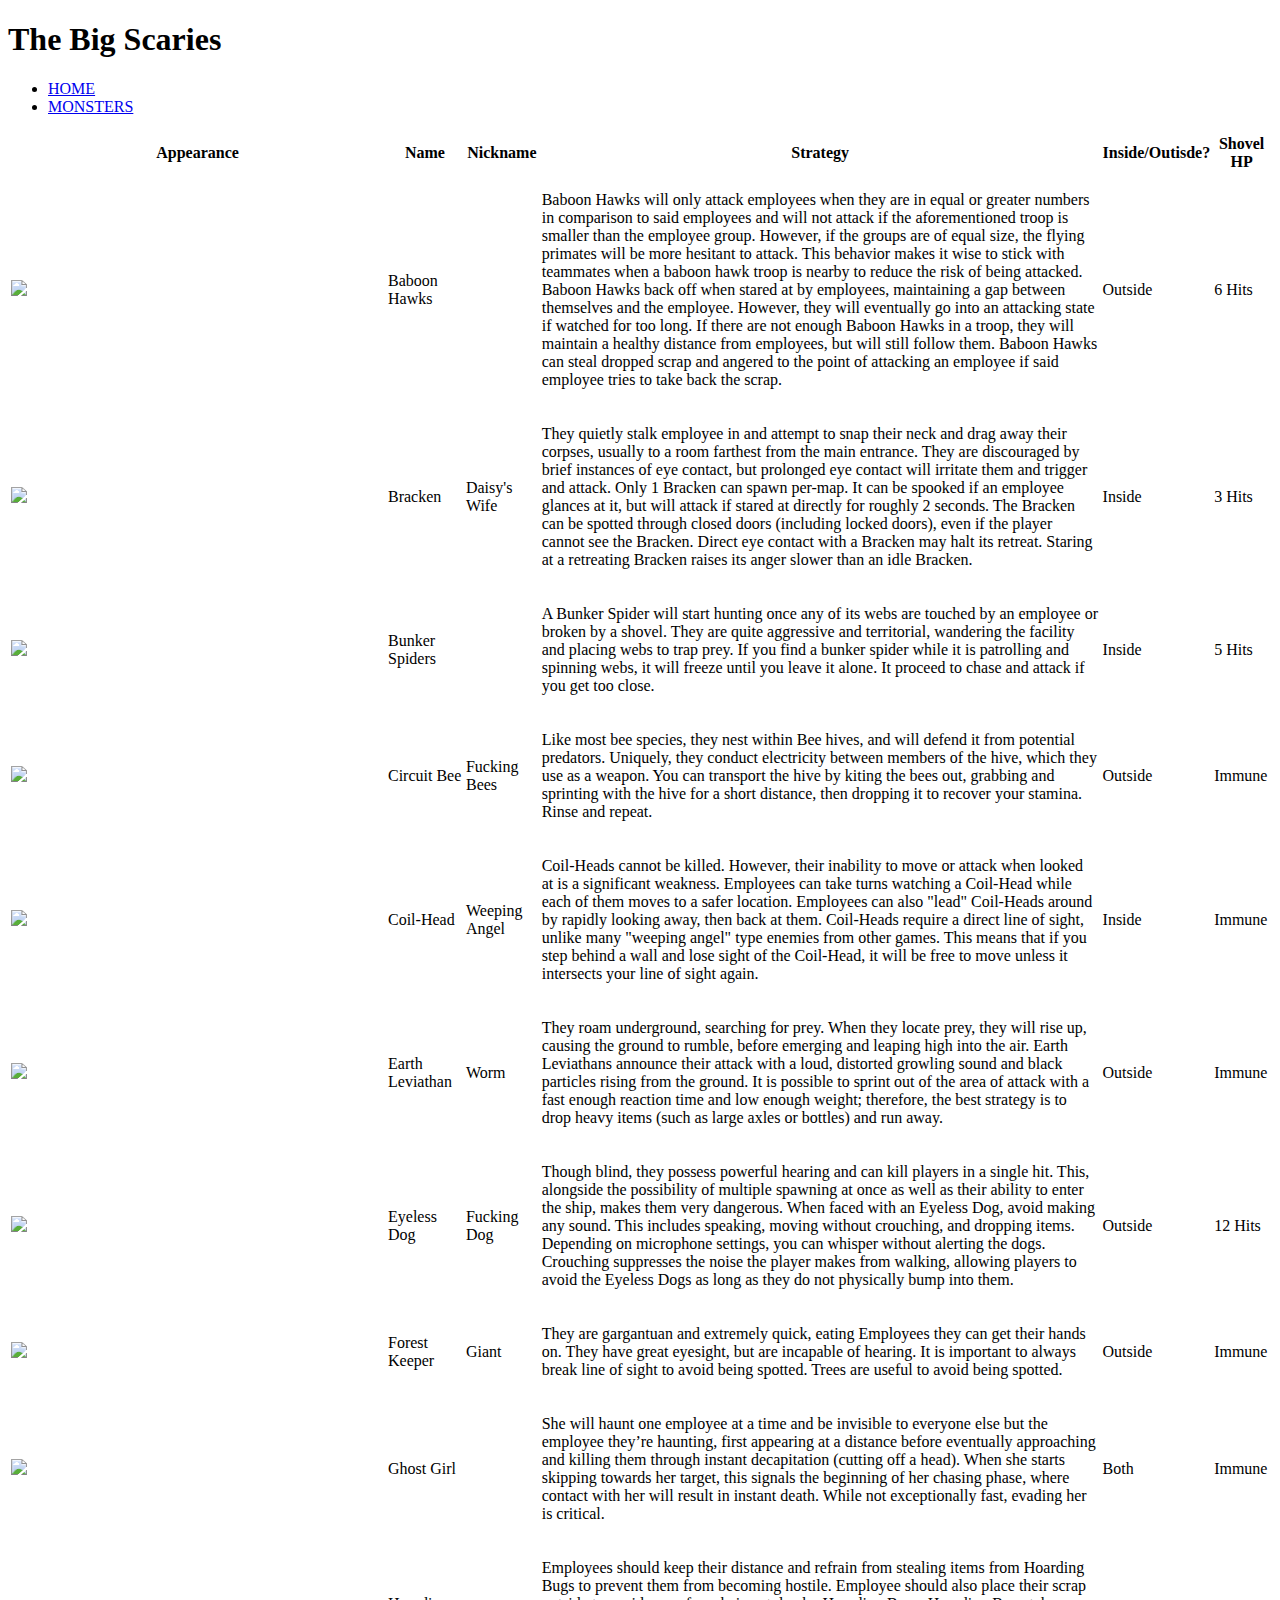
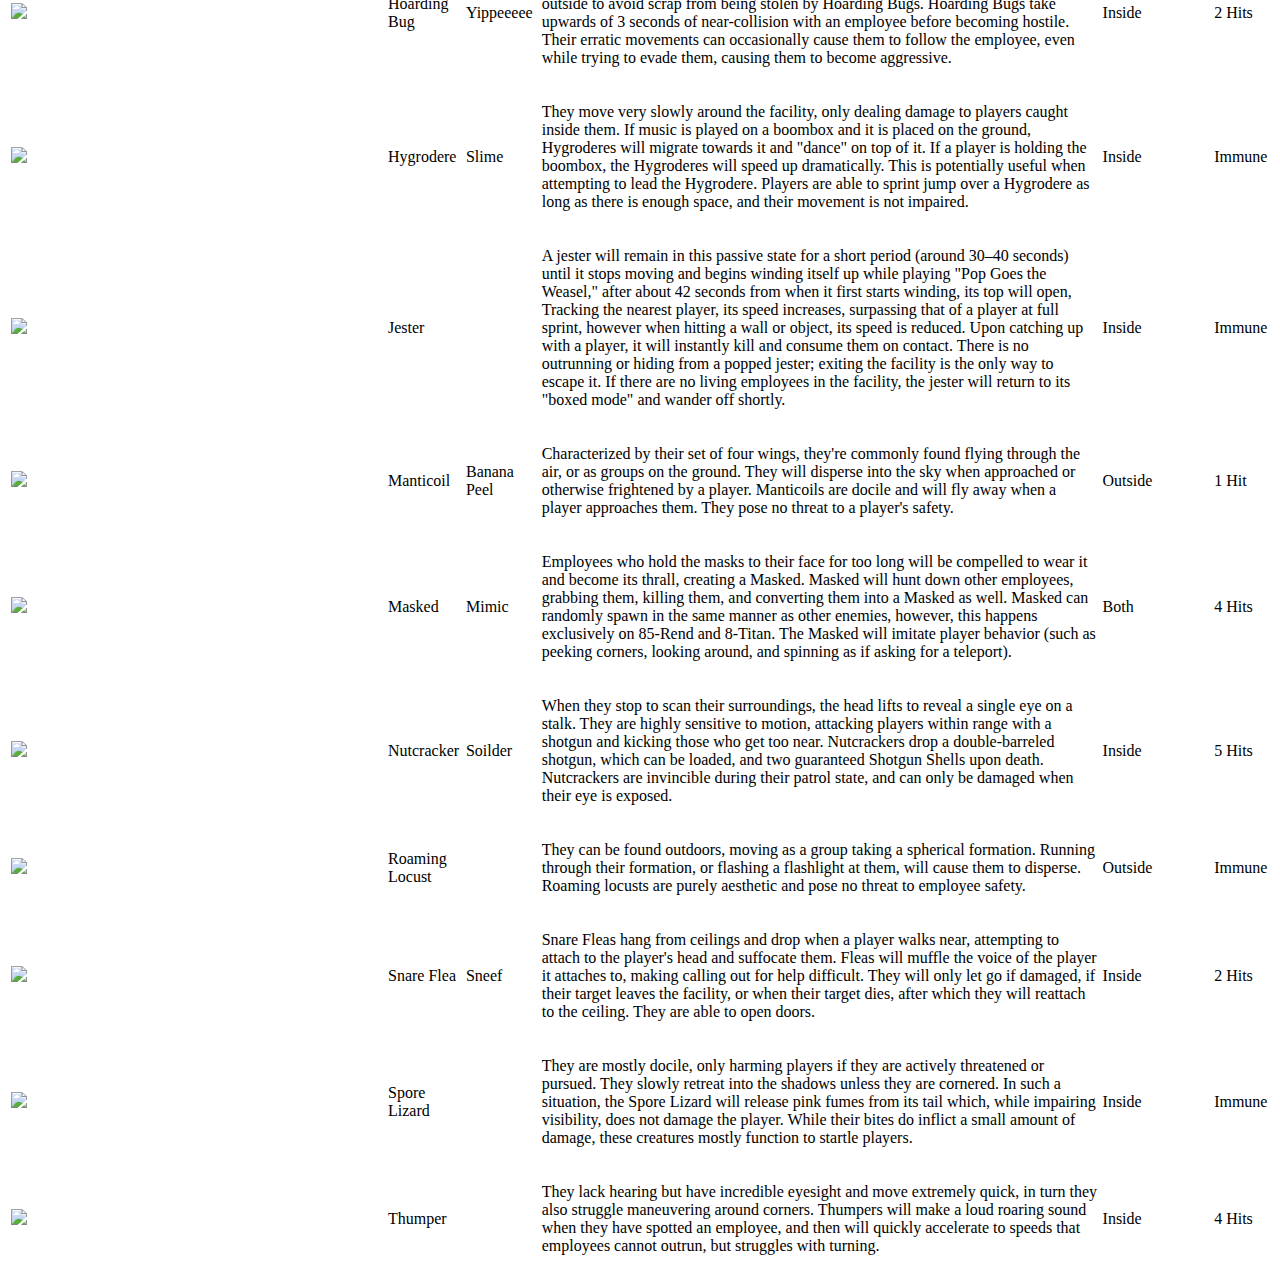
==== markup/Monsters.html @ 0cc819b5 "Move markup files to a new markup folder." ====
<!DOCTYPE html>
<html>
<head>
    <meta name="viewport" content="width=device-width, initial-scale=1.0">
    <link href="https://fonts.googleapis.com/css2?family=Press+Start+2P&display=swap" rel="stylesheet">
    <link href="https://fonts.googleapis.com/css2?family=Press+Start+2P&family=Ubuntu+Mono:ital,wght@0,400;0,700;1,400;1,700&display=swap" rel="stylesheet">
    <link rel="stylesheet" href="../styles/styles.css">
    <title>Monsters</title>
    
</head>

<body>
<h1>The Big Scaries</h1>
    <nav>
        <ul>
          <li><a href="index.html">HOME</a></li>
          <li><a href="Monsters.html">MONSTERS</a></li>
        </ul>
      </nav>

<table>
    <tr>
        <th width="30%">Appearance</th>
        <th>Name</th>
        <th>Nickname</th>
        <th>Strategy</th>
        <th>Inside/Outisde?</th>
        <th>Shovel HP</th>
    </tr>
    <tr>
        <td>
            <a href="https://lethal-company.fandom.com/wiki/Baboon_Hawk" target="_blank">
            <img src="../assets/Baboon Hawk.jpg">
            </a>
        </td>
        <td>Baboon Hawks</td>
        <td></td>
        <td>
            <p>Baboon Hawks will only attack employees when they are in equal or greater numbers in comparison to said employees and will 
                not attack if the aforementioned troop is smaller than the employee group. However, if the groups are of equal size, the 
                flying primates will be more hesitant to attack. This behavior makes it wise to stick with teammates when a baboon hawk troop is nearby to reduce the risk of being attacked.
                Baboon Hawks back off when stared at by employees, maintaining a gap between themselves and the employee. However, they will eventually go into an attacking state if watched for too long.
                If there are not enough Baboon Hawks in a troop, they will maintain a healthy distance from employees, but will still follow them.
                Baboon Hawks can steal dropped scrap and angered to the point of attacking an employee if said employee tries to take back the scrap.</p>
        </td>
        <td>Outside</td>
        <td>6 Hits</td>
    </tr>
    <tr>
        <td>
            <a href="https://lethal-company.fandom.com/wiki/Bracken" target="_blank">
            <img src="../assets/Bracken.jpg">
            </a>
        </td>
        <td>Bracken</td>
        <td>Daisy's Wife</td>
        <td>
            <p>They quietly stalk employee in and attempt to snap their neck and drag away their corpses, usually to a room farthest from the main entrance. 
                They are discouraged by brief instances of eye contact, but prolonged eye contact will irritate them and trigger and attack.
                Only 1 Bracken can spawn per-map. It can be spooked if an employee glances at it, but will attack if stared at directly for roughly 2 seconds.
                The Bracken can be spotted through closed doors (including locked doors), even if the player cannot see the Bracken. Direct eye contact with a Bracken may halt its retreat.
                Staring at a retreating Bracken raises its anger slower than an idle Bracken.</p>
        </td>
        <td>Inside</td>
        <td>3 Hits</td>
    </tr>
    <tr>
        <td>
            <a href="https://lethal-company.fandom.com/wiki/Bunker_Spider" target="_blank">
            <img src="../assets/Spider.jpg"></td>
            </a>
        <td>Bunker Spiders</td>
        <td></td>
        <td>
            <p>
                A Bunker Spider will start hunting once any of its webs are touched by an employee or broken by a shovel. They are quite aggressive and territorial, wandering the facility and placing webs to trap prey.
                If you find a bunker spider while it is patrolling and spinning webs, it will freeze until you leave it alone. It proceed to chase and attack if you get too close.
            </p>
        </td>
        <td>Inside</td>
        <td>5 Hits</td>
    </tr>
    <tr>
        <td> 
            <a href="https://lethal-company.fandom.com/wiki/Circuit_Bee" target="_blank">
            <img src="../assets/bee.jpg"></td>
            </a>
        <td>Circuit Bee</td>
        <td>Fucking Bees</td>
        <td>
            <p>Like most bee species, they nest within Bee hives, and will defend it from potential predators. Uniquely, they conduct electricity between members of the hive, which they use as a weapon.
                You can transport the hive by kiting the bees out, grabbing and sprinting with the hive for a short distance, then dropping it to recover your stamina. Rinse and repeat.
            </p>
        </td>
        <td>Outside</td>
        <td>Immune</td>
    </tr>
    <tr>
        <td>
           <a href="https://lethal-company.fandom.com/wiki/Coil-Head" target="_blank">
            <img src="../assets/Coilhead.jpg">
            </a>
        </td>
        <td>Coil-Head</td>
        <td>Weeping Angel</td>
        <td>
            <p>Coil-Heads cannot be killed. However, their inability to move or attack when looked at is a significant weakness. 
                Employees can take turns watching a Coil-Head while each of them moves to a safer location. Employees can also "lead" Coil-Heads around by rapidly looking away, then back at them.
                Coil-Heads require a direct line of sight, unlike many "weeping angel" type enemies from other games. 
                This means that if you step behind a wall and lose sight of the Coil-Head, it will be free to move unless it intersects your line of sight again.
            </p>
        </td>
        <td>Inside</td>
        <td>Immune</td>
    </tr>
    <tr>
        <td>
            <a href ="https://lethal-company.fandom.com/wiki/Earth_Leviathan" target="_blank">
            <img src="../assets/worm.jpg">
            </a>
        </td>
        <td>Earth Leviathan</td>
        <td>Worm</td>
        <td>
            <p>They roam underground, searching for prey. When they locate prey, they will rise up, causing the ground to rumble, before emerging and leaping high into the air.
                Earth Leviathans announce their attack with a loud, distorted growling sound and black particles rising from the ground. It is possible to sprint out of the area 
                of attack with a fast enough reaction time and low enough weight; therefore, the best strategy is to drop heavy items (such as large axles or bottles) and run away.
            </p>
        </td>
        <td>Outside</td>
        <td>Immune</td>
    </tr>
    <tr>
        <td>
            <a href="https://lethal-company.fandom.com/wiki/Eyeless_Dog" target="_blank">
            <img src="../assets/dog.jpg">
            </a>
        </td>
        <td>Eyeless Dog</td>
        <td>Fucking Dog</td>
        <td>
            <p> Though blind, they possess powerful hearing and can kill players in a single hit. This, alongside the possibility of multiple spawning at once as well as their ability to enter the ship, 
                makes them very dangerous. When faced with an Eyeless Dog, avoid making any sound. This includes speaking, moving without crouching, and dropping items. Depending on microphone settings, 
                you can whisper without alerting the dogs.
                Crouching suppresses the noise the player makes from walking, allowing players to avoid the Eyeless Dogs as long as they do not physically bump into them.</p>
        </td>
        <td>Outside</td>
        <td>12 Hits</td>
    </tr>
    <tr>
        <td>
            <a href="https://lethal-company.fandom.com/wiki/Forest_Keeper" target="_blank">
            <img src="../assets/Giant.jpg">
            </a>
        </td>
        <td>Forest Keeper</td>
        <td>Giant</td>
        <td>
            <p> They are gargantuan and extremely quick, eating Employees they can get their hands on. They have great eyesight, but are incapable of hearing.
                It is important to always break line of sight to avoid being spotted. Trees are useful to avoid being spotted.
            </p>
        </td>
        <td>Outside</td>
        <td>Immune</td>
    </tr>
    <tr>
        <td>
            <a href="https://lethal-company.fandom.com/wiki/Ghost_Girl" target="_blank">
            <img src="../assets/ghost girl.jpg">
            </a>
        </td>
        <td>Ghost Girl</td>
        <td></td>
        <td>
            <p>She will haunt one employee at a time and be invisible to everyone else but the employee they’re haunting, 
                first appearing at a distance before eventually approaching and killing them through instant decapitation (cutting off a head). 
                When she starts skipping towards her target, this signals the beginning of her chasing phase, where contact with her will result in instant death. While not exceptionally fast, evading her is critical.</p>
        </td>
        <td>Both</td>
        <td>Immune</td>
    </tr>
    <tr>
        <td>
            <a href="https://lethal-company.fandom.com/wiki/Hoarding_Bug" target="_blank">
            <img src="../assets/Loot Bug.jpg">
            </a>
        </td>
        <td>Hoarding Bug</td>
        <td>Yippeeeee</td>
        <td>
            <p>Employees should keep their distance and refrain from stealing items from Hoarding Bugs to prevent them from becoming hostile.
                Employee should also place their scrap outside to avoid scrap from being stolen by Hoarding Bugs.
                Hoarding Bugs take upwards of 3 seconds of near-collision with an employee before becoming hostile. Their erratic movements can 
                occasionally cause them to follow the employee, even while trying to evade them, causing them to become aggressive.</p>
        </td>
        <td>Inside</td>
        <td>2 Hits</td>
    </tr>
    <tr>
        <td>
            <a href="https://lethal-company.fandom.com/wiki/Hygrodere" target="_blank">
            <img src="../assets/slime.jpg">
            </a>
        </td>
        <td>Hygrodere</td>
        <td>Slime</td>
        <td>
            <p>They move very slowly around the facility, only dealing damage to players caught inside them.
                If music is played on a boombox and it is placed on the ground, Hygroderes will migrate towards it and "dance" on top of it.
                If a player is holding the boombox, the Hygroderes will speed up dramatically. This is potentially useful when attempting to lead the Hygrodere. Players are able to 
                sprint jump over a Hygrodere as long as there is enough space, and their movement is not impaired.
            </p>
        </td>
        <td>Inside</td>
        <td>Immune</td>
    </tr>
    <tr>
        <td>
            <a href="https://lethal-company.fandom.com/wiki/Jester" target="_blank">
            <img src="../assets/Jester.jpg">
            </a>
        </td>
        <td>Jester</td>
        <td></td>
        <td>
            <p>A jester will remain in this passive state for a short period (around 30–40 seconds) until it stops moving and begins winding itself up while playing "Pop Goes the Weasel,"
                after about 42 seconds from when it first starts winding, its top will open, Tracking the nearest player, its speed increases, surpassing 
                that of a player at full sprint, however when hitting a wall or object, its speed is reduced. 
                Upon catching up with a player, it will instantly kill and consume them on contact. There is no outrunning or hiding from a popped jester; exiting the facility is the only way to escape it.
                If there are no living employees in the facility, the jester will return to its "boxed mode" and wander off shortly.
            </p>
        </td>
        <td>Inside</td>
        <td>Immune</td>
    </tr>
    <tr>
        <td>
            <a href="https://lethal-company.fandom.com/wiki/Manticoil" target="_blank">
            <img src="../assets/banana peel.jpg">
            </a>
        </td>
        <td>Manticoil</td>
        <td>Banana Peel</td>
        <td>
            <p>Characterized by their set of four wings, they're commonly found flying through the air, or as groups on the ground. 
                They will disperse into the sky when approached or otherwise frightened by a player.
                Manticoils are docile and will fly away when a player approaches them. They pose no threat to a player's safety.</p>
        </td>
        <td>Outside</td>
        <td>1 Hit</td>
    </tr>
    <tr>
        <td>
            <a href="https://lethal-company.fandom.com/wiki/Masked" target="_blank">
            <img src="../assets/Masked.jpg">
            </a>
        </td>
        <td>Masked</td>
        <td>Mimic</td>
        <td>
            <p>Employees who hold the masks to their face for too long will be compelled to wear it and become its thrall, creating a Masked. Masked will hunt down other employees, grabbing them, killing them, 
                and converting them into a Masked as well. Masked can randomly spawn in the same manner as other enemies, however, this happens exclusively on 85-Rend and 8-Titan.
                The Masked will imitate player behavior (such as peeking corners, looking around, and spinning as if asking for a teleport).
            </p>
            </td>
        <td>Both</td>
        <td>4 Hits</td>
    </tr>
    <tr>
        <td>
            <a href="https://lethal-company.fandom.com/wiki/Nutcracker" target="_blank">
            <img src="../assets/nutcracker.jpg">
            </a>
        </td>
        <td>Nutcracker</td>
        <td>Soilder</td>
        <td>
            <p>When they stop to scan their surroundings, the head lifts to reveal a single eye on a stalk. They are highly sensitive to motion, 
                attacking players within range with a shotgun and kicking those who get too near. Nutcrackers drop a double-barreled shotgun, which can be loaded, 
                and two guaranteed Shotgun Shells upon death. Nutcrackers are invincible during their patrol state, and can only be damaged when their eye is exposed.
            </p>
        </td>
        <td>Inside</td>
        <td>5 Hits</td>
    </tr>
    <tr>
        <td>
            <a href="https://lethal-company.fandom.com/wiki/Roaming_Locust" target="_blank">
            <img src="../assets/locust">
            </a>
        </td>
        <td>Roaming Locust</td>
        <td></td>
        <td>
            <p>They can be found outdoors, moving as a group taking a spherical formation. Running through their formation, or flashing a flashlight at them, will cause them to disperse.
                Roaming locusts are purely aesthetic and pose no threat to employee safety.
            </p>
        </td>
        <td>Outside</td>
        <td>Immune</td>
    </tr>
    <tr>
        <td>
            <a href="https://lethal-company.fandom.com/wiki/Snare_Flea" target="_blank">
            <img src="../assets/sneef.jpg">
            </a>
        </td>
        <td>Snare Flea</td>
        <td>Sneef</td>
        <td>
            <p> Snare Fleas hang from ceilings and drop when a player walks near, attempting to attach to the player's head and suffocate them. Fleas will muffle the voice of the 
                player it attaches to, making calling out for help difficult. They will only let go if damaged, if their target leaves the facility, or when their target dies, 
                after which they will reattach to the ceiling. They are able to open doors.</p>
        </td>
        <td>Inside</td>
        <td>2 Hits</td>
    </tr>
    <tr>
        <td>
            <a href="https://lethal-company.fandom.com/wiki/Spore_Lizard" target="_blank">
            <img src="../assets/lizard">
            </a>
        </td>
        <td>Spore Lizard</td>
        <td></td>
        <td>
            <p>They are mostly docile, only harming players if they are actively threatened or pursued.
                They slowly retreat into the shadows unless they are cornered. In such a situation, the Spore Lizard will release pink fumes from its tail which, while impairing visibility, 
                does not damage the player. While their bites do inflict a small amount of damage, these creatures mostly function to startle players. 
            </p>
        </td>
        <td>Inside</td>
        <td>Immune</td>
    </tr>
    <tr>
        <td>
            <a href="https://lethal-company.fandom.com/wiki/Thumper" target="_blank">
            <img src="../assets/thumper.jpg">
            </a>
        </td>
        <td>Thumper</td>
        <td></td>
        <td>
            <p>They lack hearing but have incredible eyesight and move extremely quick, in turn they also struggle maneuvering around corners.
                Thumpers will make a loud roaring sound when they have spotted an employee, and then will quickly accelerate to speeds that employees cannot outrun, but struggles with turning.
            </p>
        </td>
        <td>Inside</td>
        <td>4 Hits</td>
    </tr>
</table>

</body>
</html>
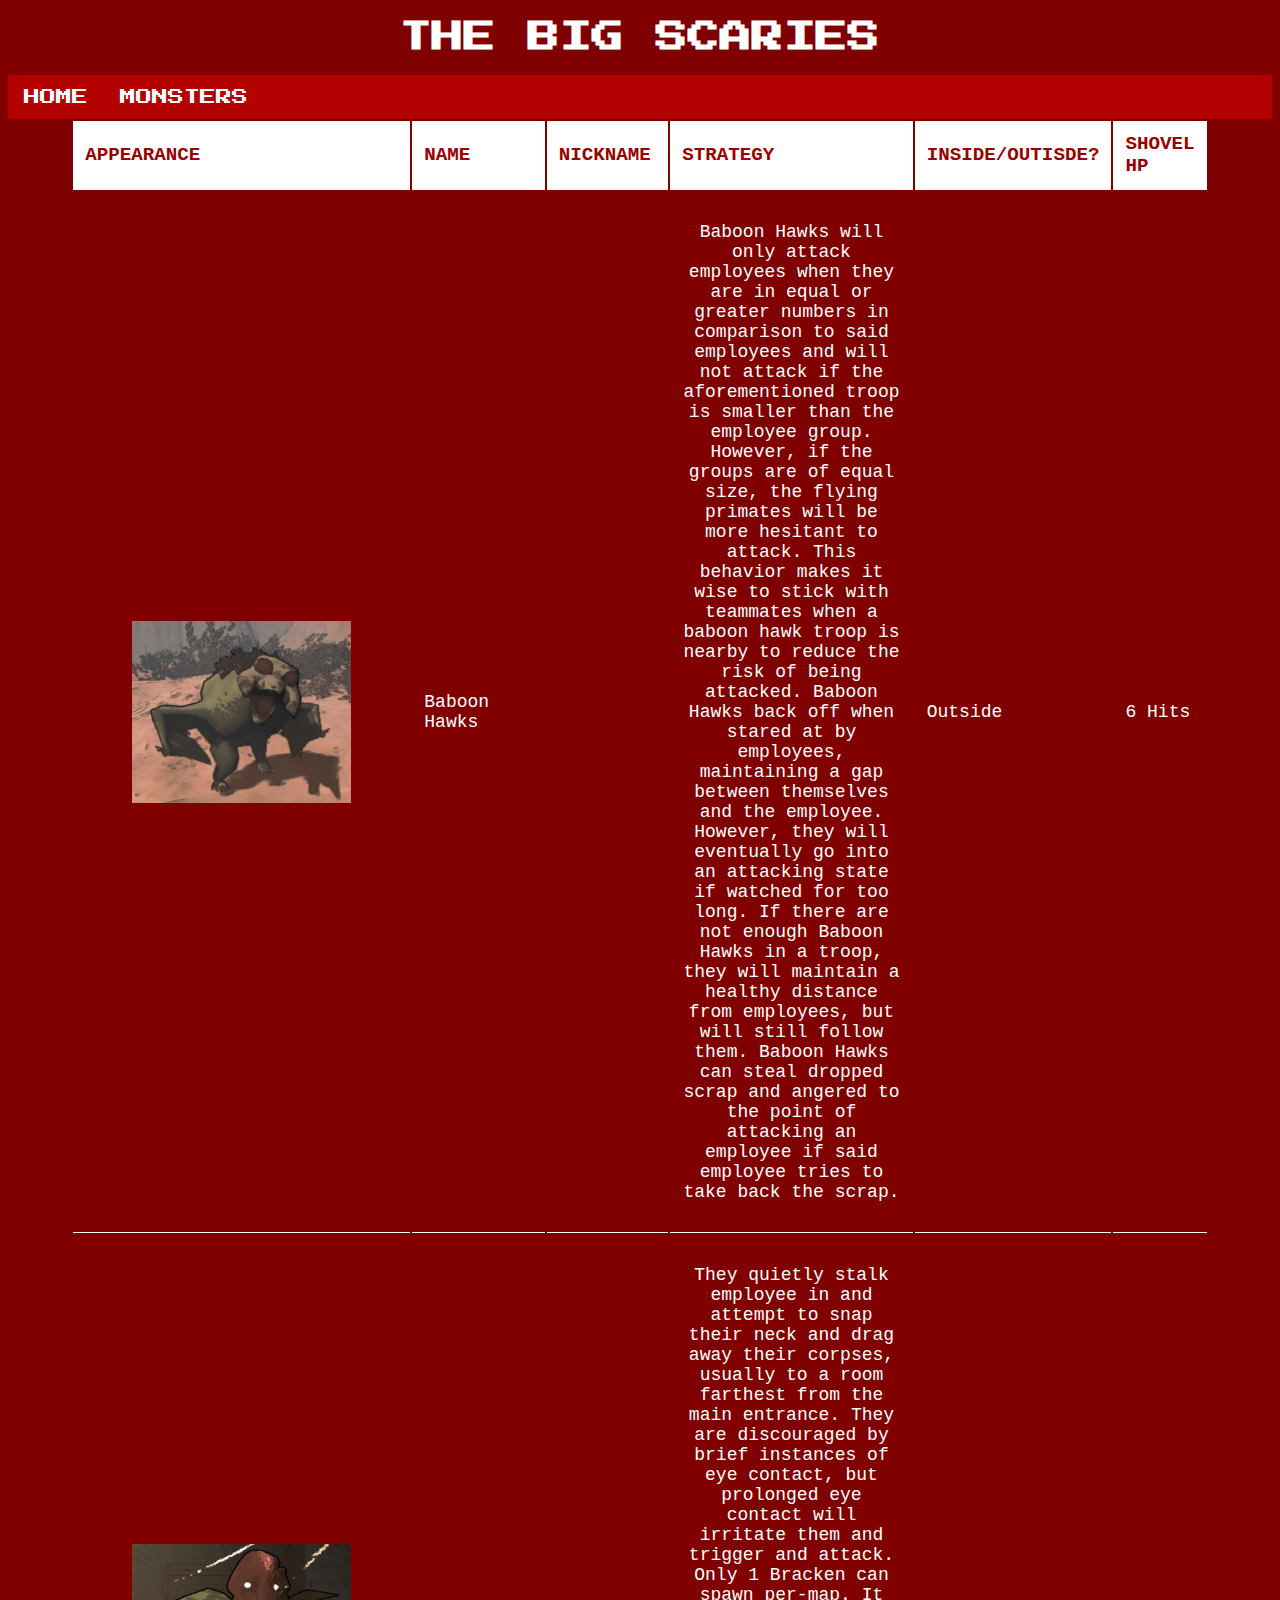
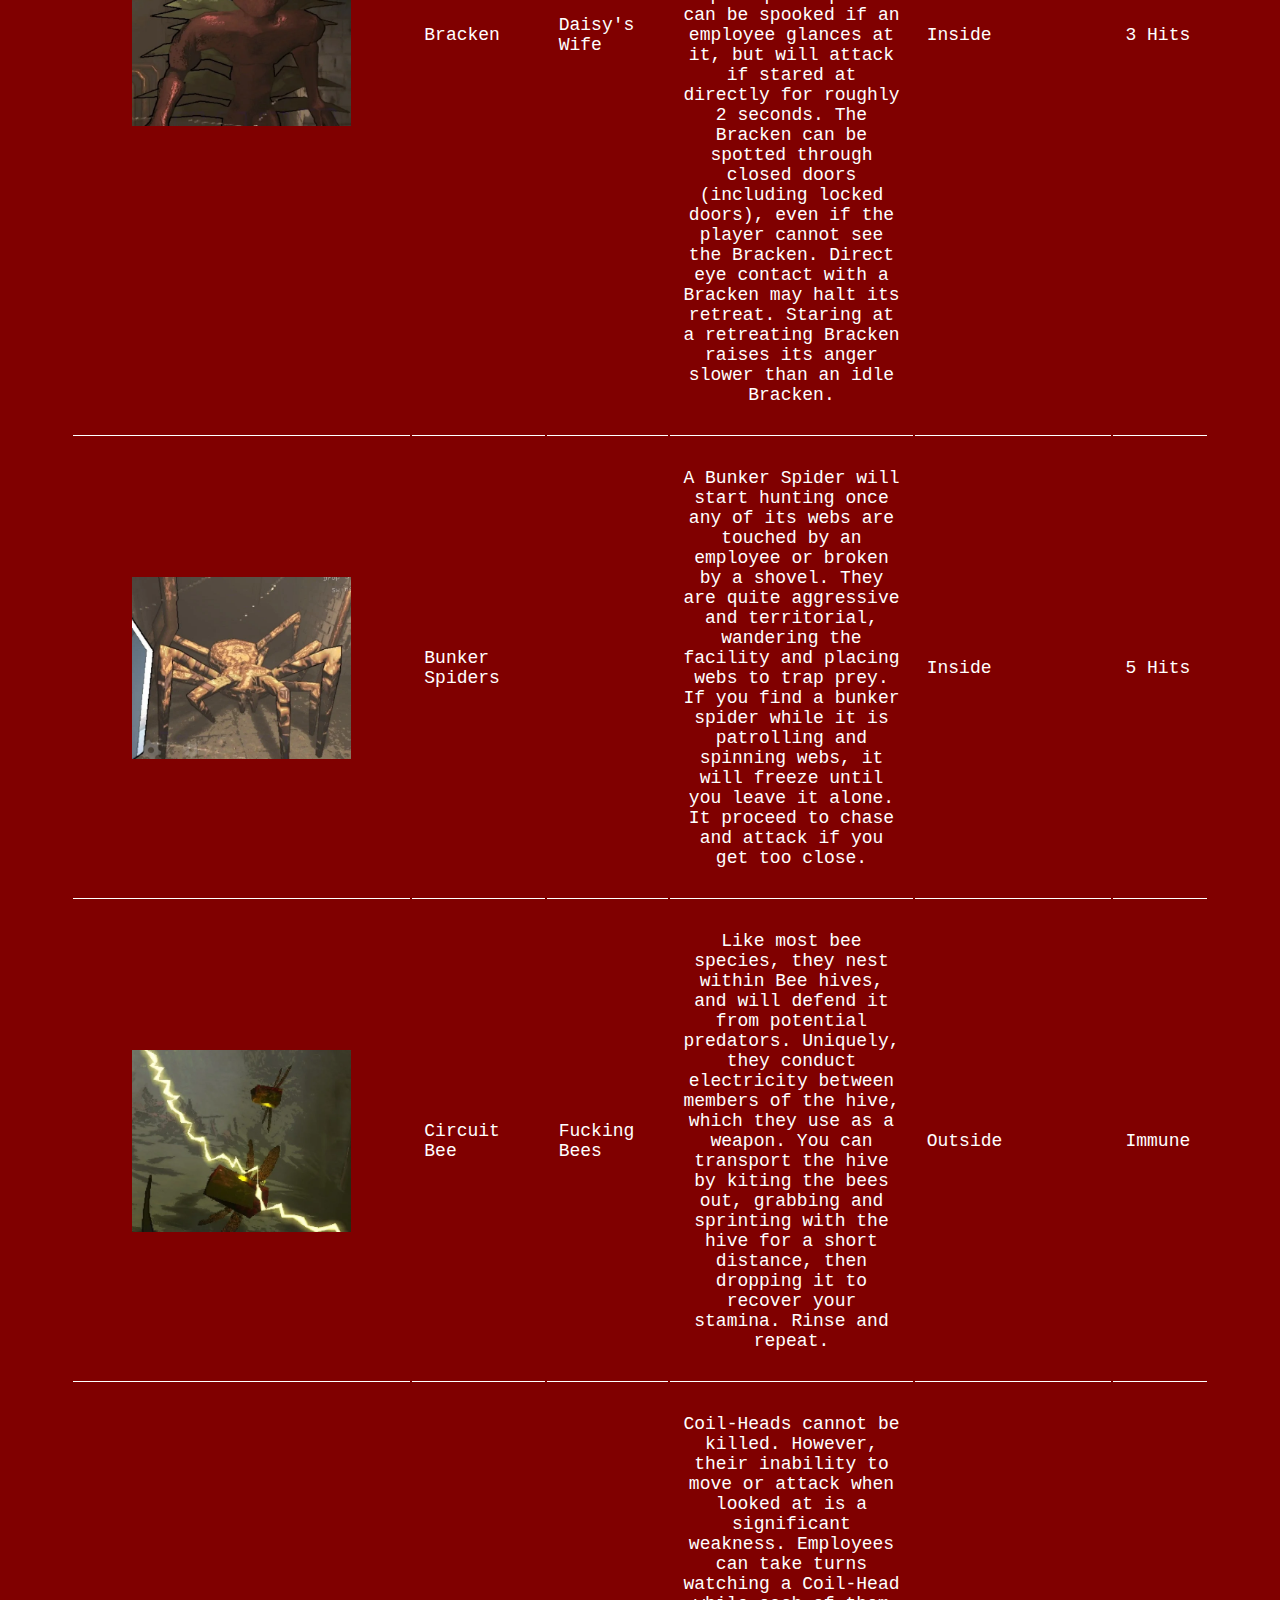
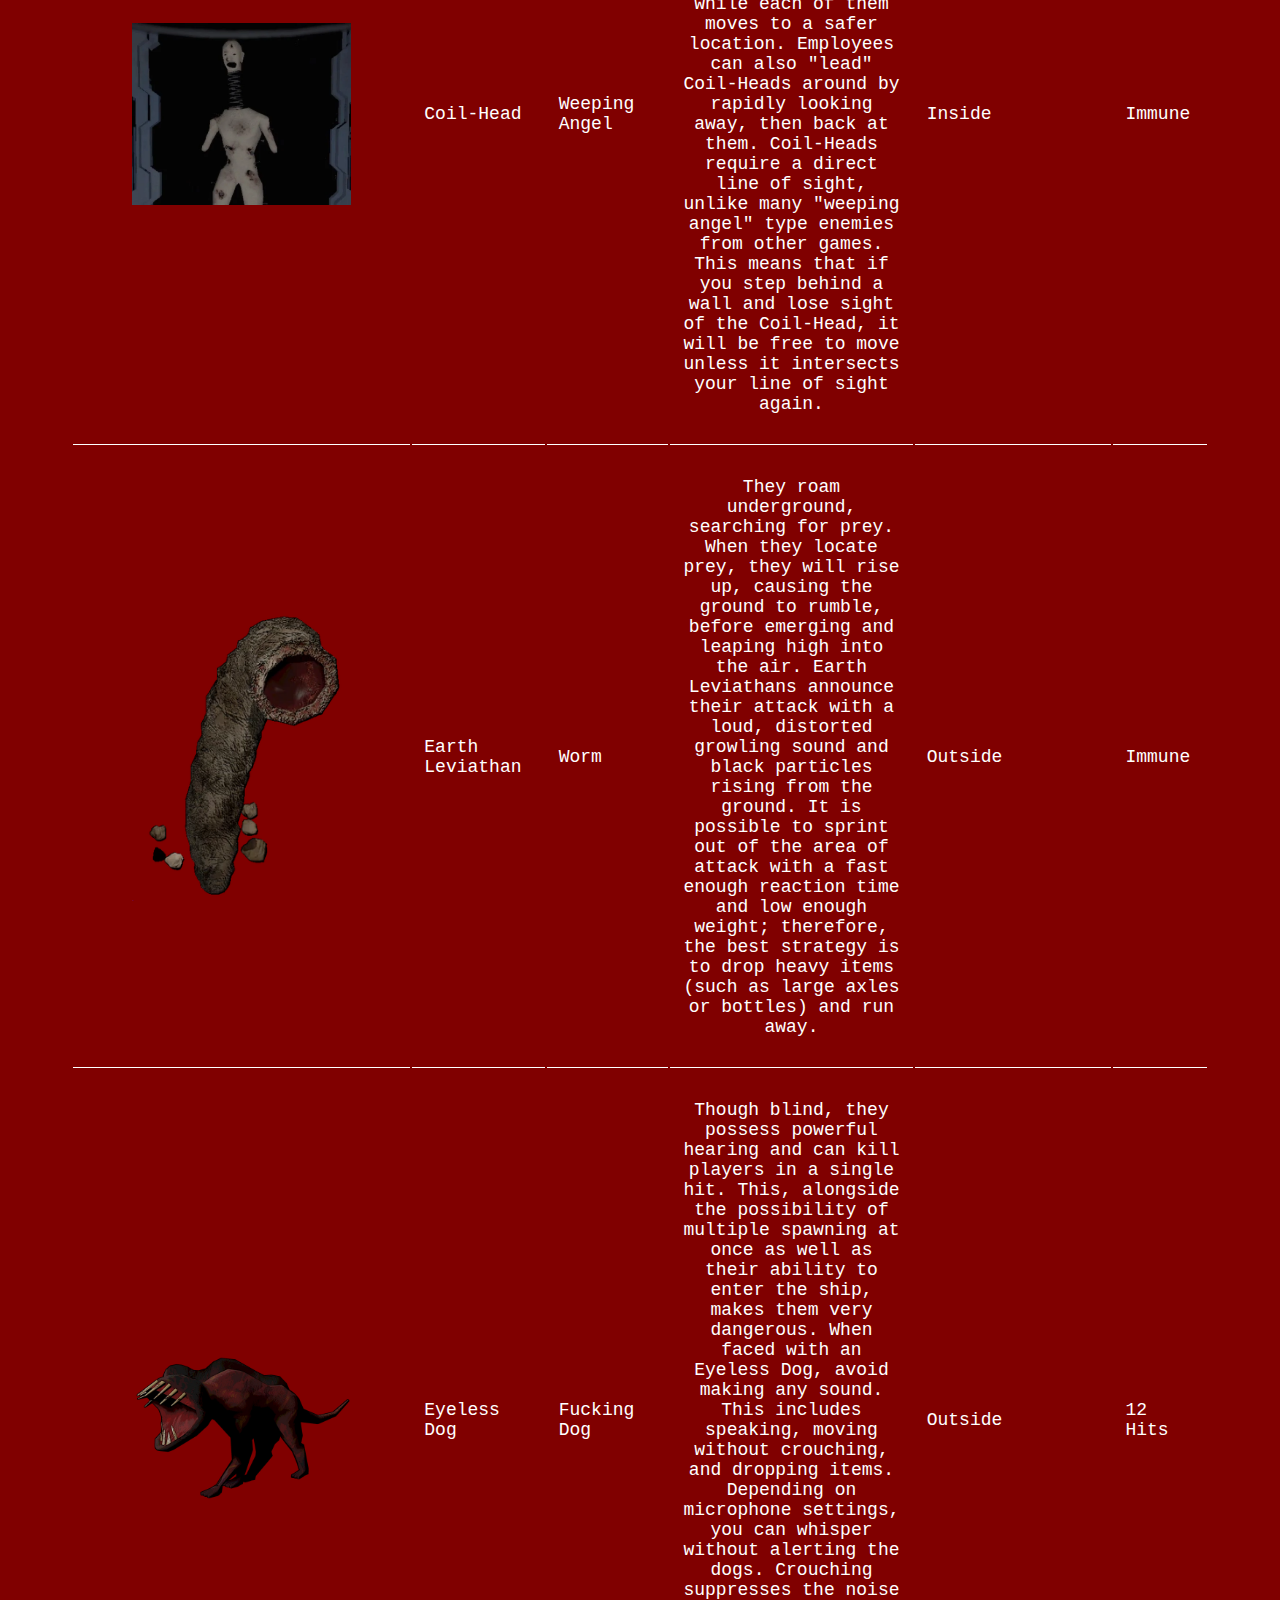
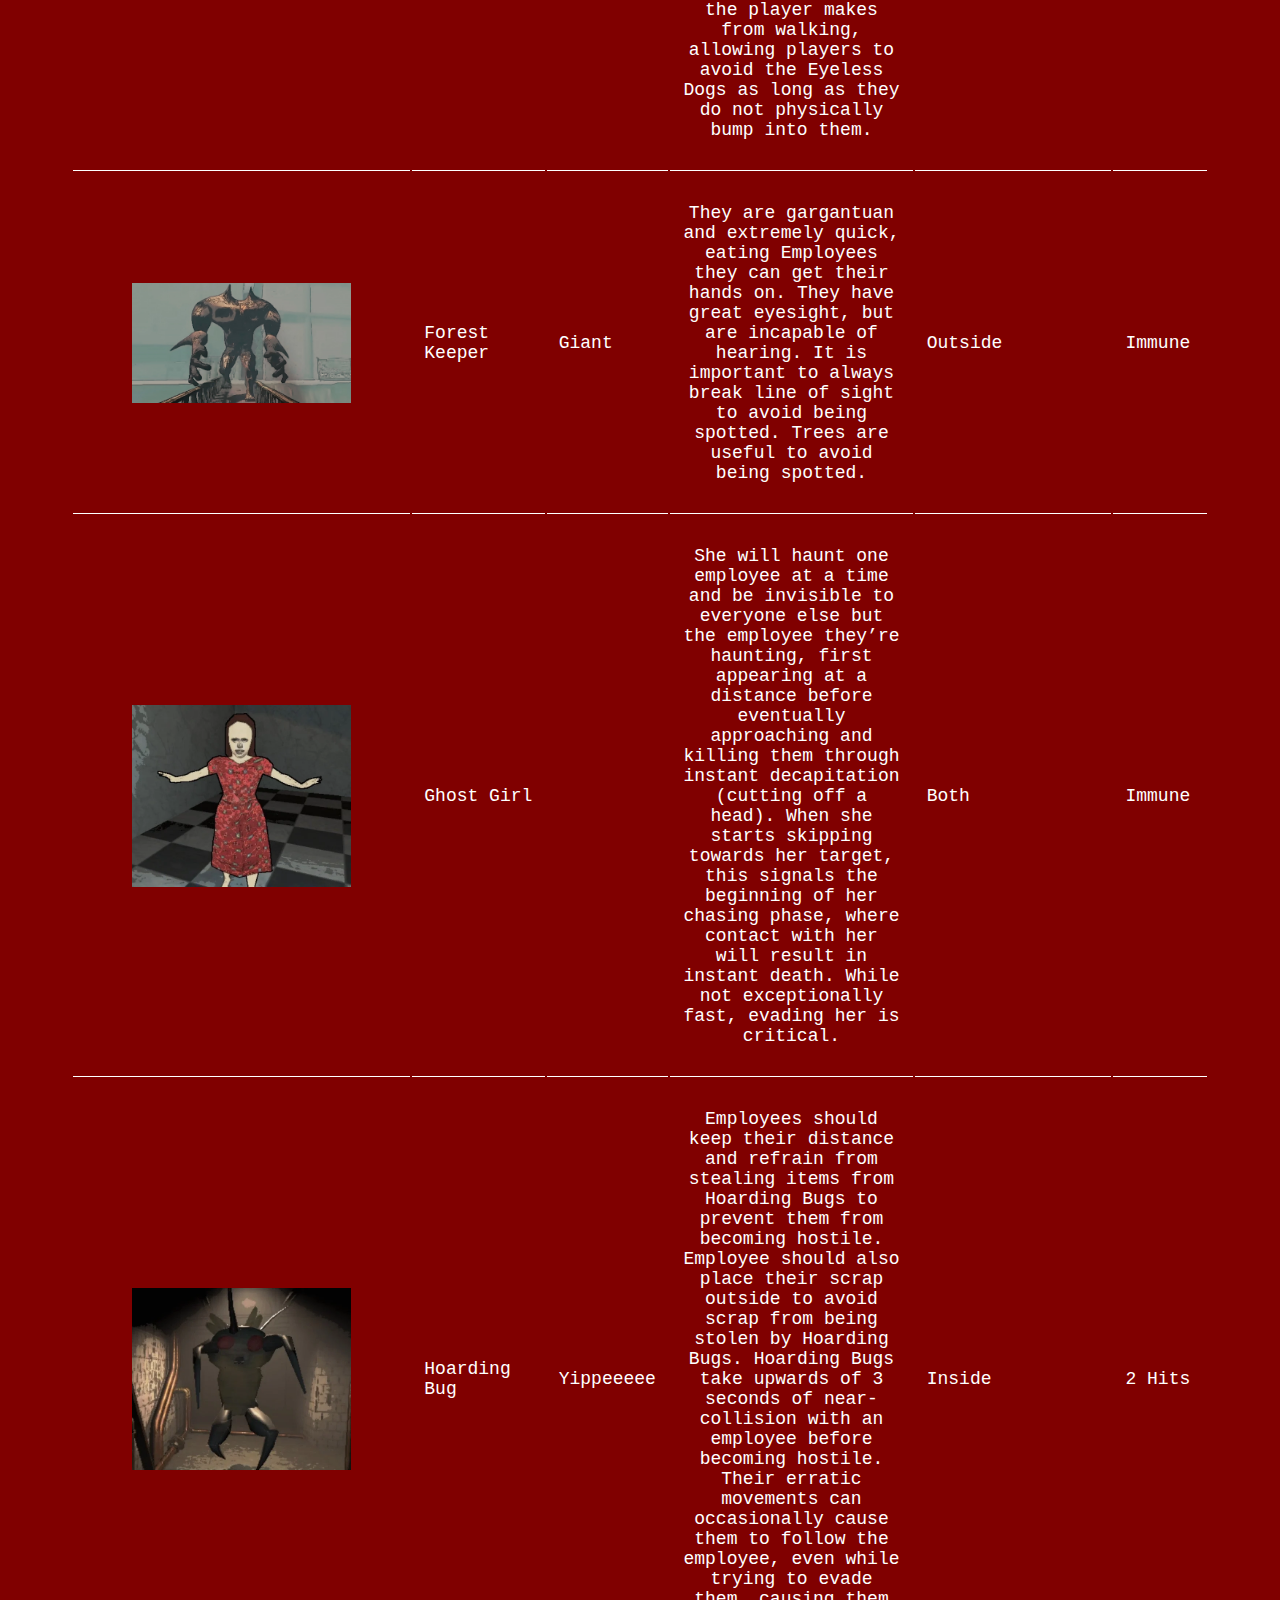
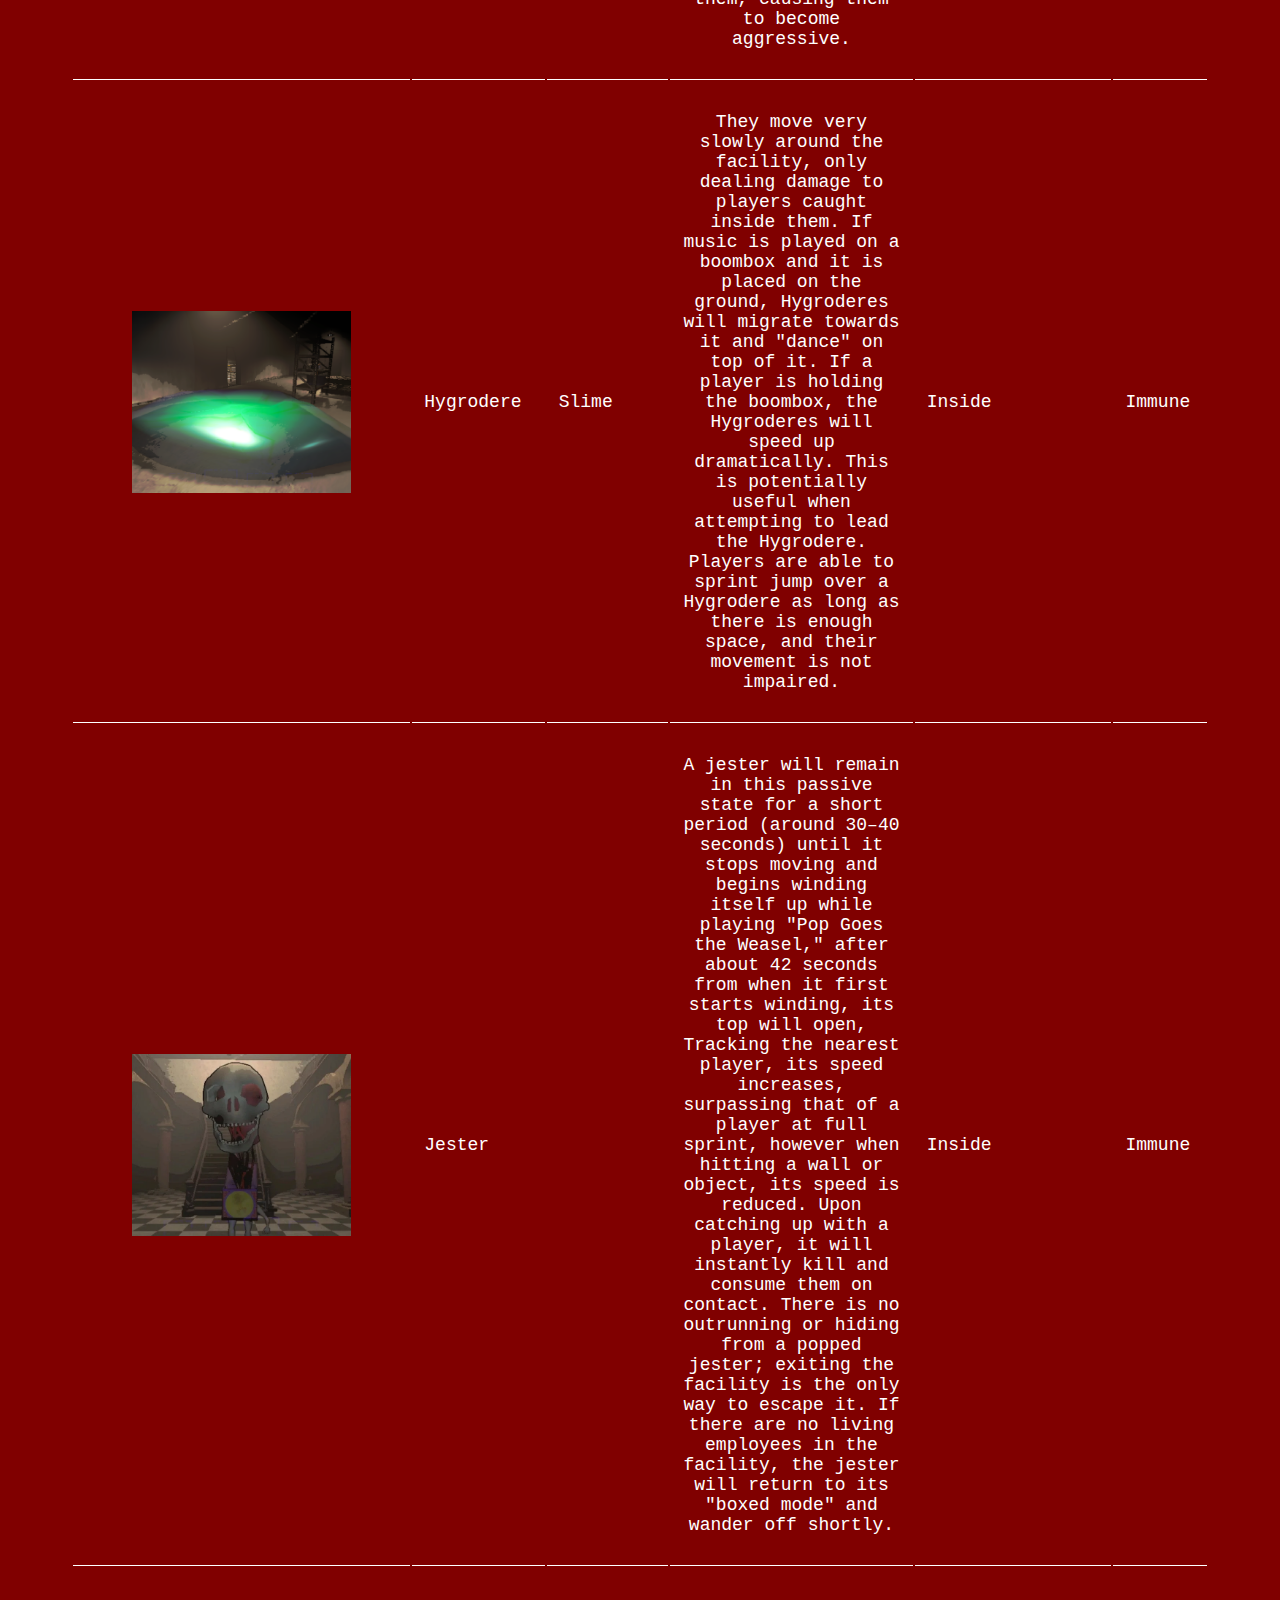
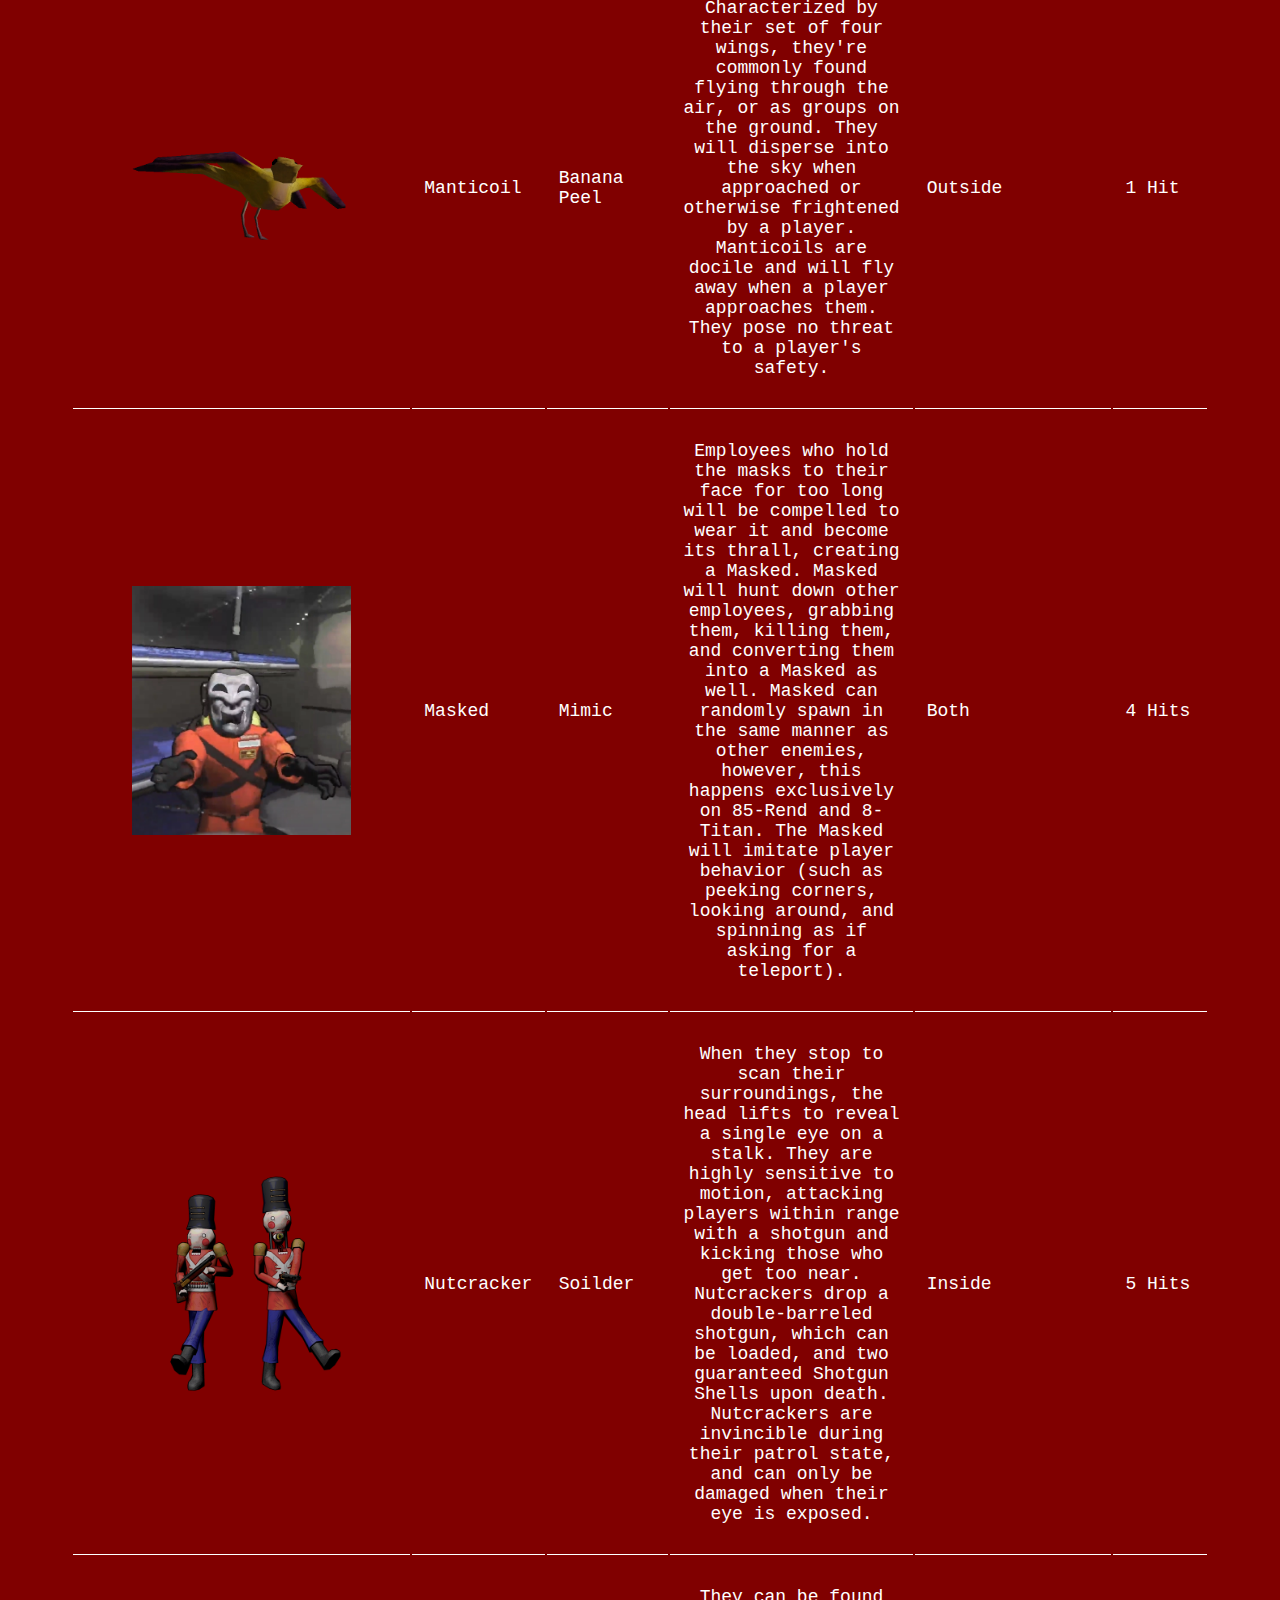
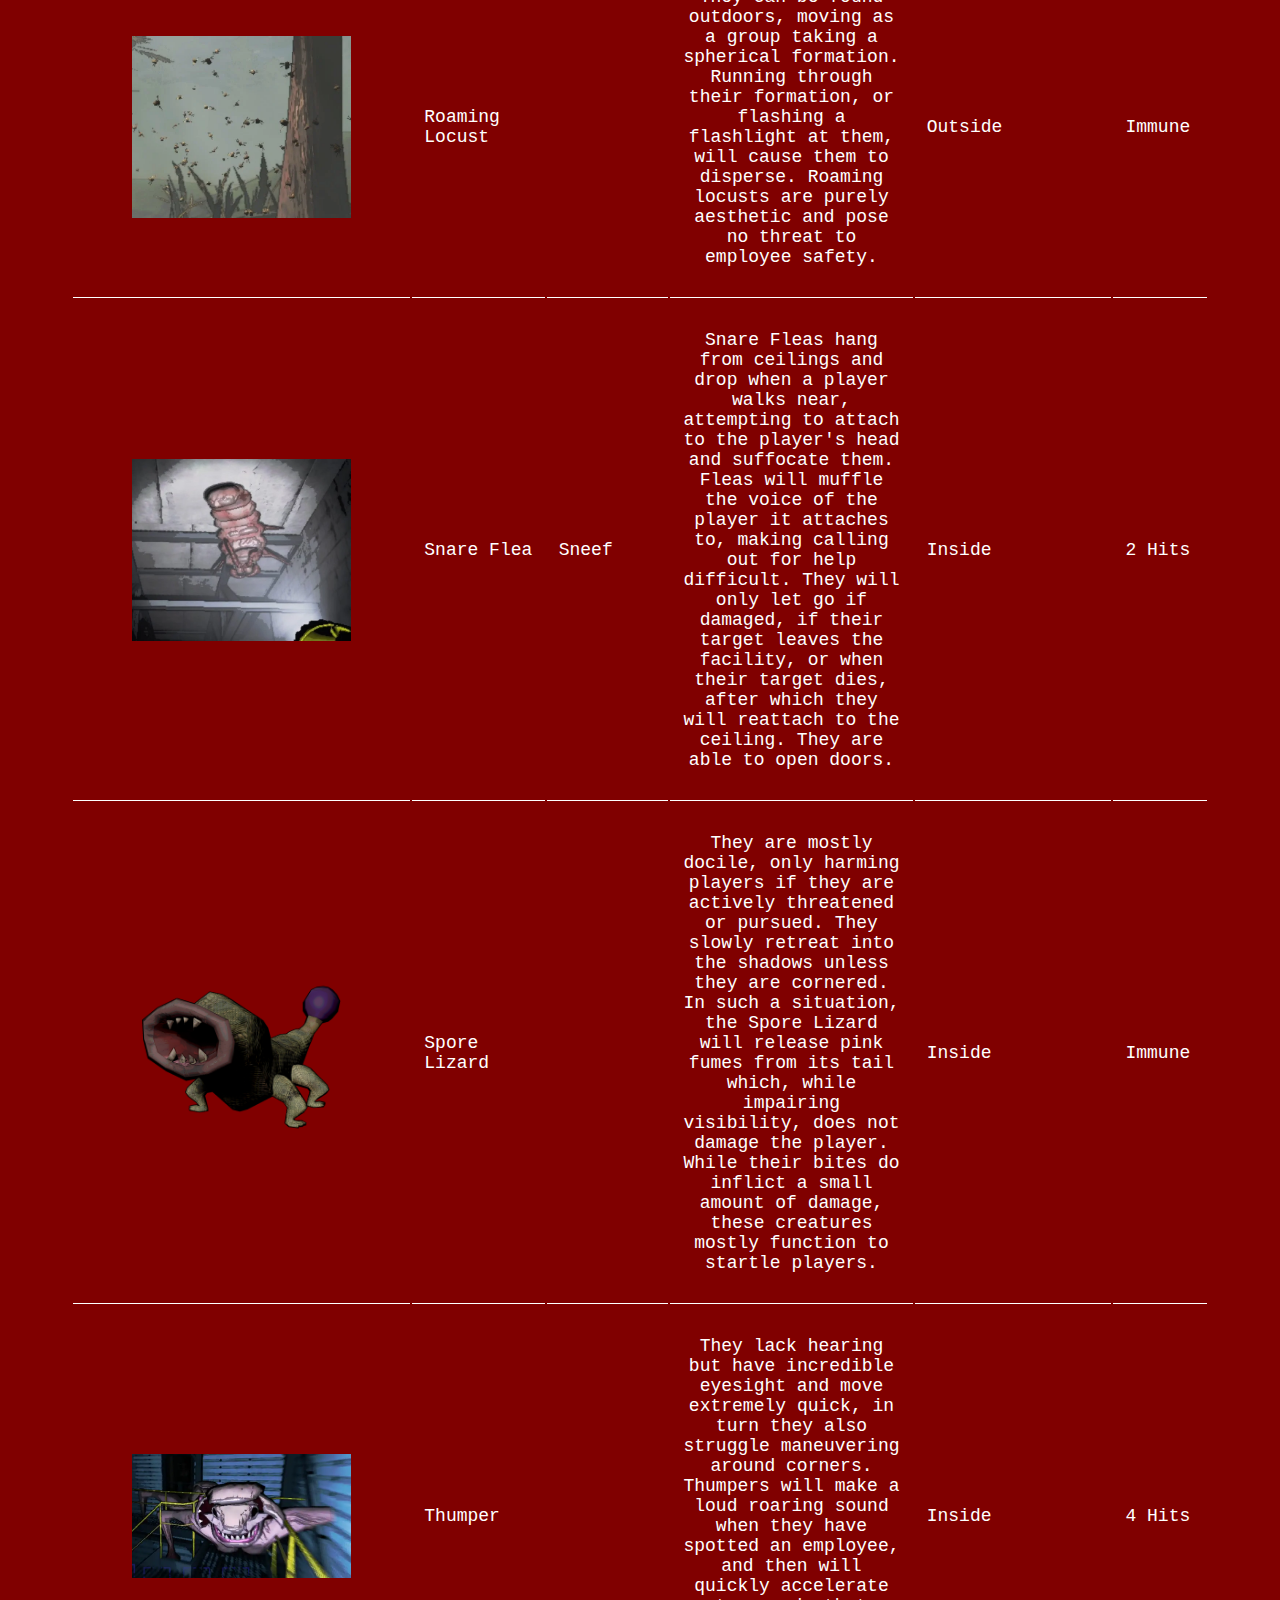
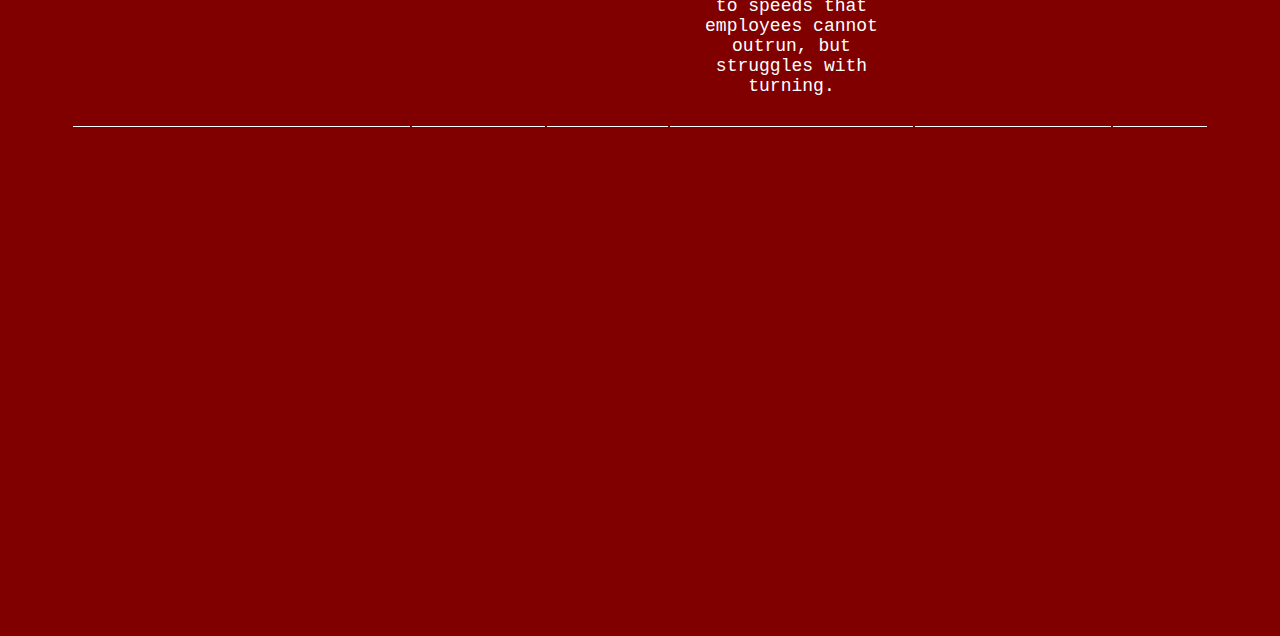
==== commit 5f266aee: "Merge pull request #1 from KTKCodes/organise-files" ====
--- a/markup/Monsters.html
+++ b/markup/Monsters.html
@@ -286,7 +286,7 @@
     <tr>
         <td>
             <a href="https://lethal-company.fandom.com/wiki/Roaming_Locust" target="_blank">
-            <img src="../assets/locust">
+            <img src="../assets/locust.jpg">
             </a>
         </td>
         <td>Roaming Locust</td>
@@ -318,7 +318,7 @@
     <tr>
         <td>
             <a href="https://lethal-company.fandom.com/wiki/Spore_Lizard" target="_blank">
-            <img src="../assets/lizard">
+            <img src="../assets/lizard.jpg">
             </a>
         </td>
         <td>Spore Lizard</td>
--- a/styles/styles.css
+++ b/styles/styles.css
@@ -0,0 +1,82 @@
+body {
+    background-color: rgb(128, 0, 0);
+ }  
+
+ h1 { 
+    color: white;
+    text-align: center;
+    font-family: 'Press Start 2P', monospace;
+    text-transform:uppercase;
+ }
+
+ h2 {
+    color: white;
+    text-align: center;
+    font-family: "Ubuntu Mono", monospace;
+ }
+
+ p{
+    color: white;
+    text-align: center;
+    font-family: "Ubuntu Mono", monospace;
+ }
+
+ img {
+   display: block;
+   margin-left: auto;
+   margin-right: auto;
+   width: 70%;
+ }
+
+ ul {
+   list-style-type: none;
+   margin: 0;
+   padding: 0;
+   overflow: hidden;
+   background-color: rgb(179, 0, 0);
+   position: sticky;
+ }
+
+ li {
+   float: left;
+ }
+
+ li a {
+   display: block;
+   color: white;
+   text-align: center;
+   padding: 14px 16px;
+   text-decoration: none;
+   font-family: 'Press Start 2P', monospace;
+ }
+
+li a:hover {
+   background-color: rgb(153, 0, 0);
+}
+
+table {
+   color: white;
+   font-family: "Ubuntu Mono", monospace;
+   width: 90%;
+   display: block;
+   margin-left: auto;
+   margin-right: auto;
+   
+}
+
+th {
+   background-color: white;
+   color: rgb(153, 0, 0);
+   font-size: larger;
+   text-transform: uppercase;
+}
+
+th, td {
+   padding: 12px;
+   text-align: left;
+   border-bottom: 1px solid white;
+}
+
+td {
+   font-size: large;
+}